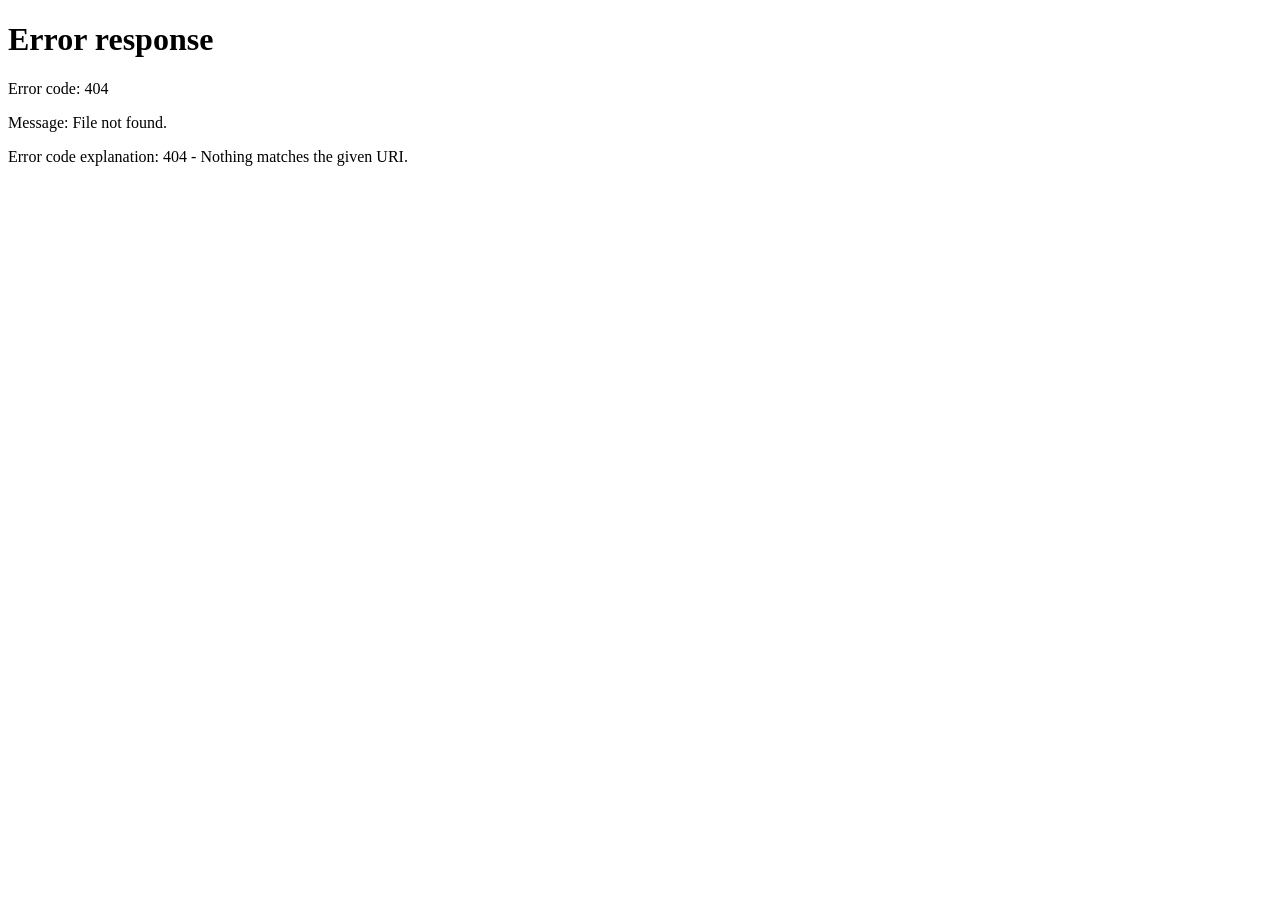
==== index.html @ 1acb414c "Add files via upload" ====
<!DOCTYPE html>
<html lang="pt-BR">
<head>
  <meta charset="UTF-8">
  <meta name="viewport" content="width=device-width, initial-scale=1.0">
  <title>Boroscópio IC-3059 | KRAS</title>

  <!-- Redirecionamento automático (método principal) -->
  <meta http-equiv="refresh" content="0; url=BOROSCOPIA/IC-3059/index.html">

  <style>
    * { margin: 0; padding: 0; box-sizing: border-box; }
    body {
      font-family: -apple-system, BlinkMacSystemFont, "Segoe UI", Roboto, Arial, sans-serif;
      min-height: 100vh;
      display: grid;
      place-items: center;
      background: linear-gradient(135deg, #174E8A, #295F93);
      color: #ffffff;
      text-align: center;
      padding: 24px;
    }
    .box { max-width: 460px; }
    h1 { font-size: 22px; margin-bottom: 10px; color: #FFD500; }
    p { font-size: 15px; opacity: .9; margin-bottom: 22px; }
    a {
      display: inline-block;
      background: #FFD500;
      color: #1f2937;
      font-weight: 700;
      padding: 14px 28px;
      border-radius: 10px;
      text-decoration: none;
      transition: transform .2s, box-shadow .2s;
    }
    a:hover { transform: translateY(-2px); box-shadow: 0 10px 24px rgba(255, 213, 0, .35); }
  </style>
</head>
<body>
  <div class="box">
    <h1>Boroscópio IC-3059</h1>
    <p>Levando você para a página do produto…</p>
    <a href="BOROSCOPIA/IC-3059/index.html">Abrir a página agora</a>
  </div>

  <script>
    /* Plano B: redireciona via JavaScript caso o meta refresh seja bloqueado */
    window.location.replace('BOROSCOPIA/IC-3059/index.html');
  </script>
</body>
</html>
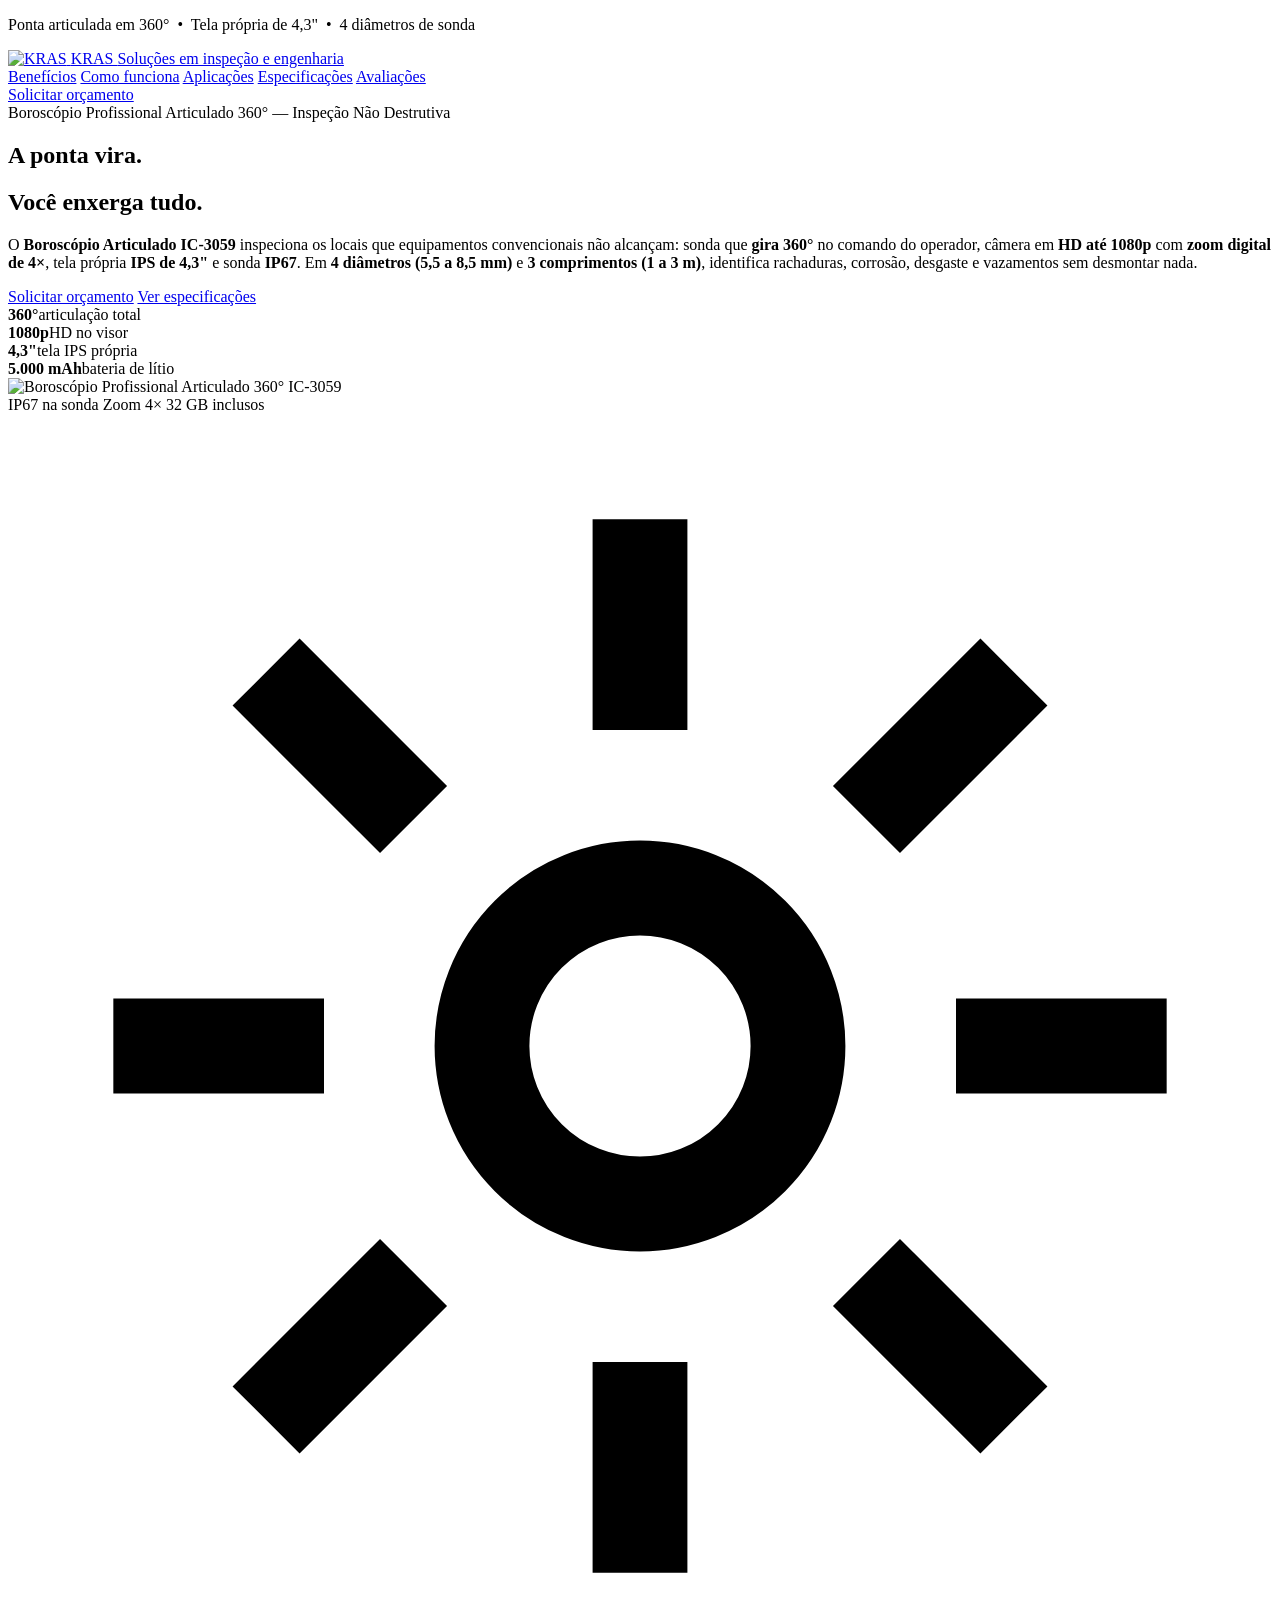
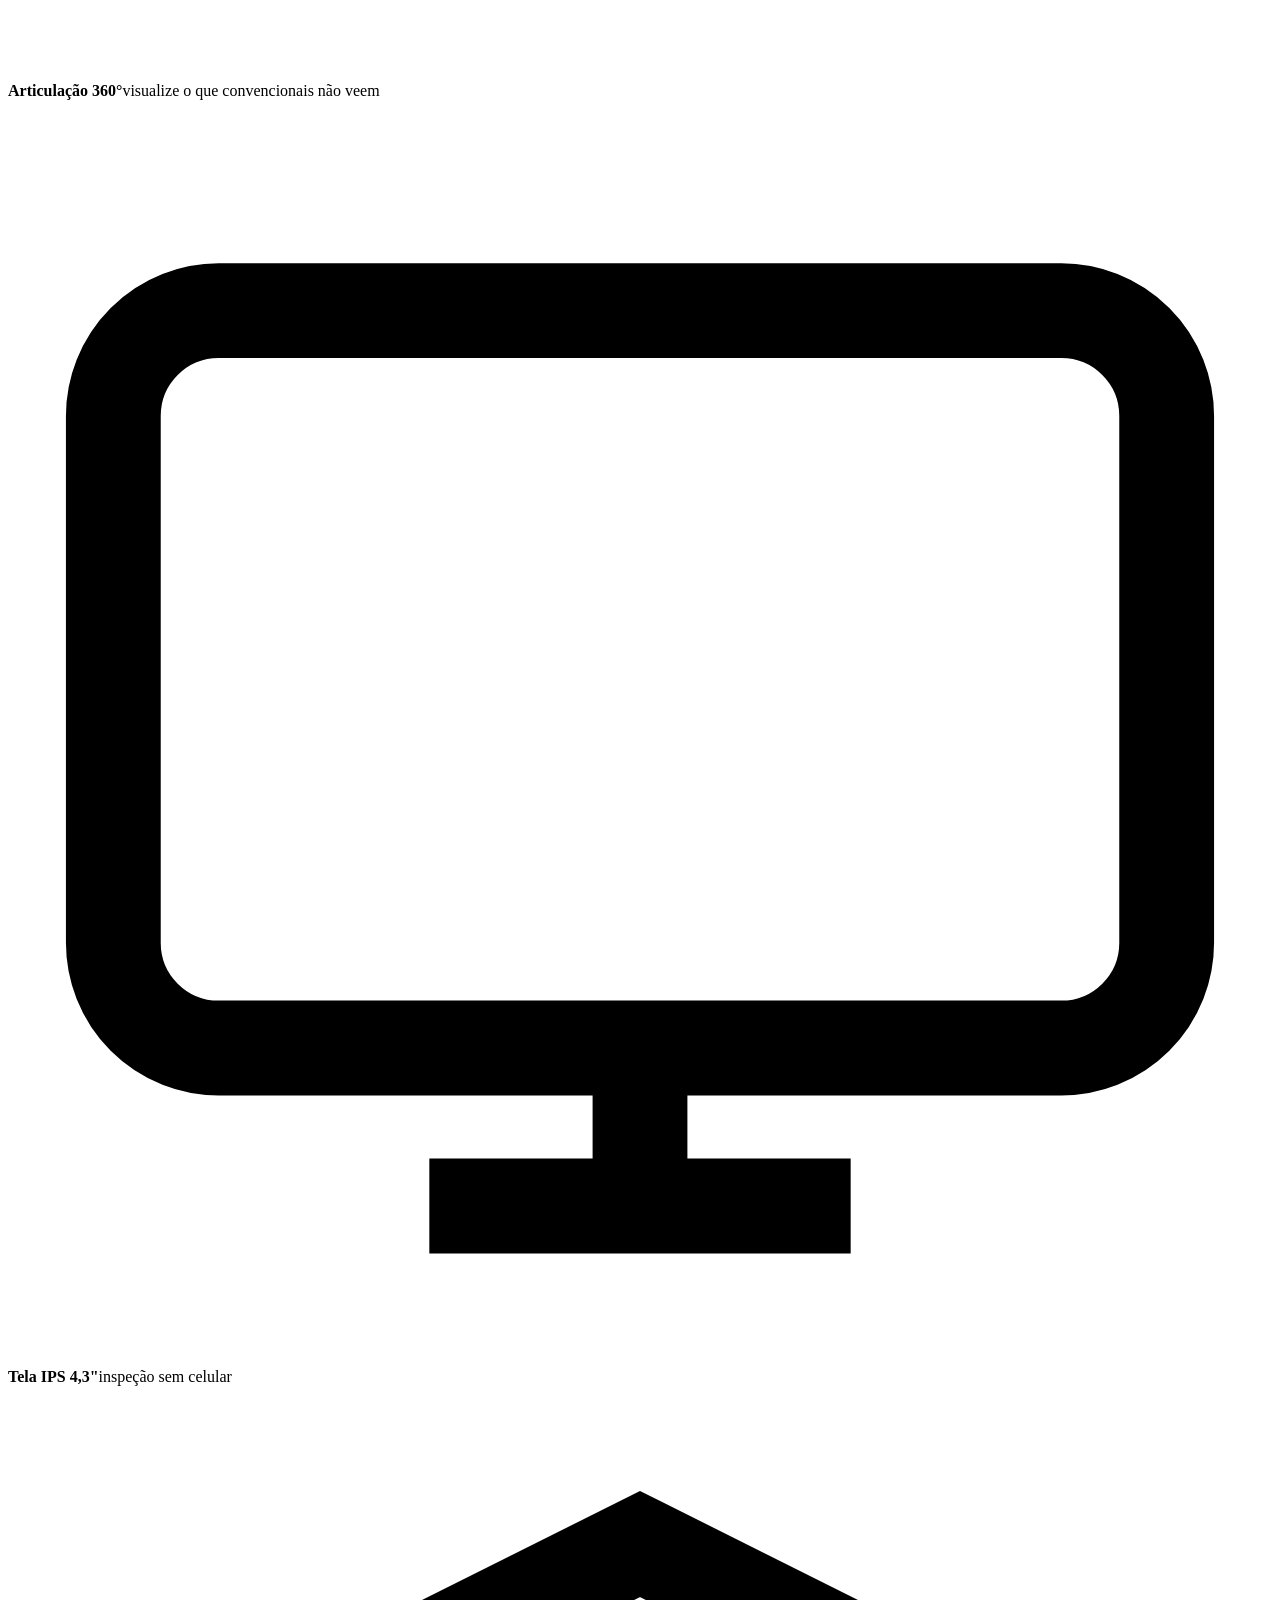
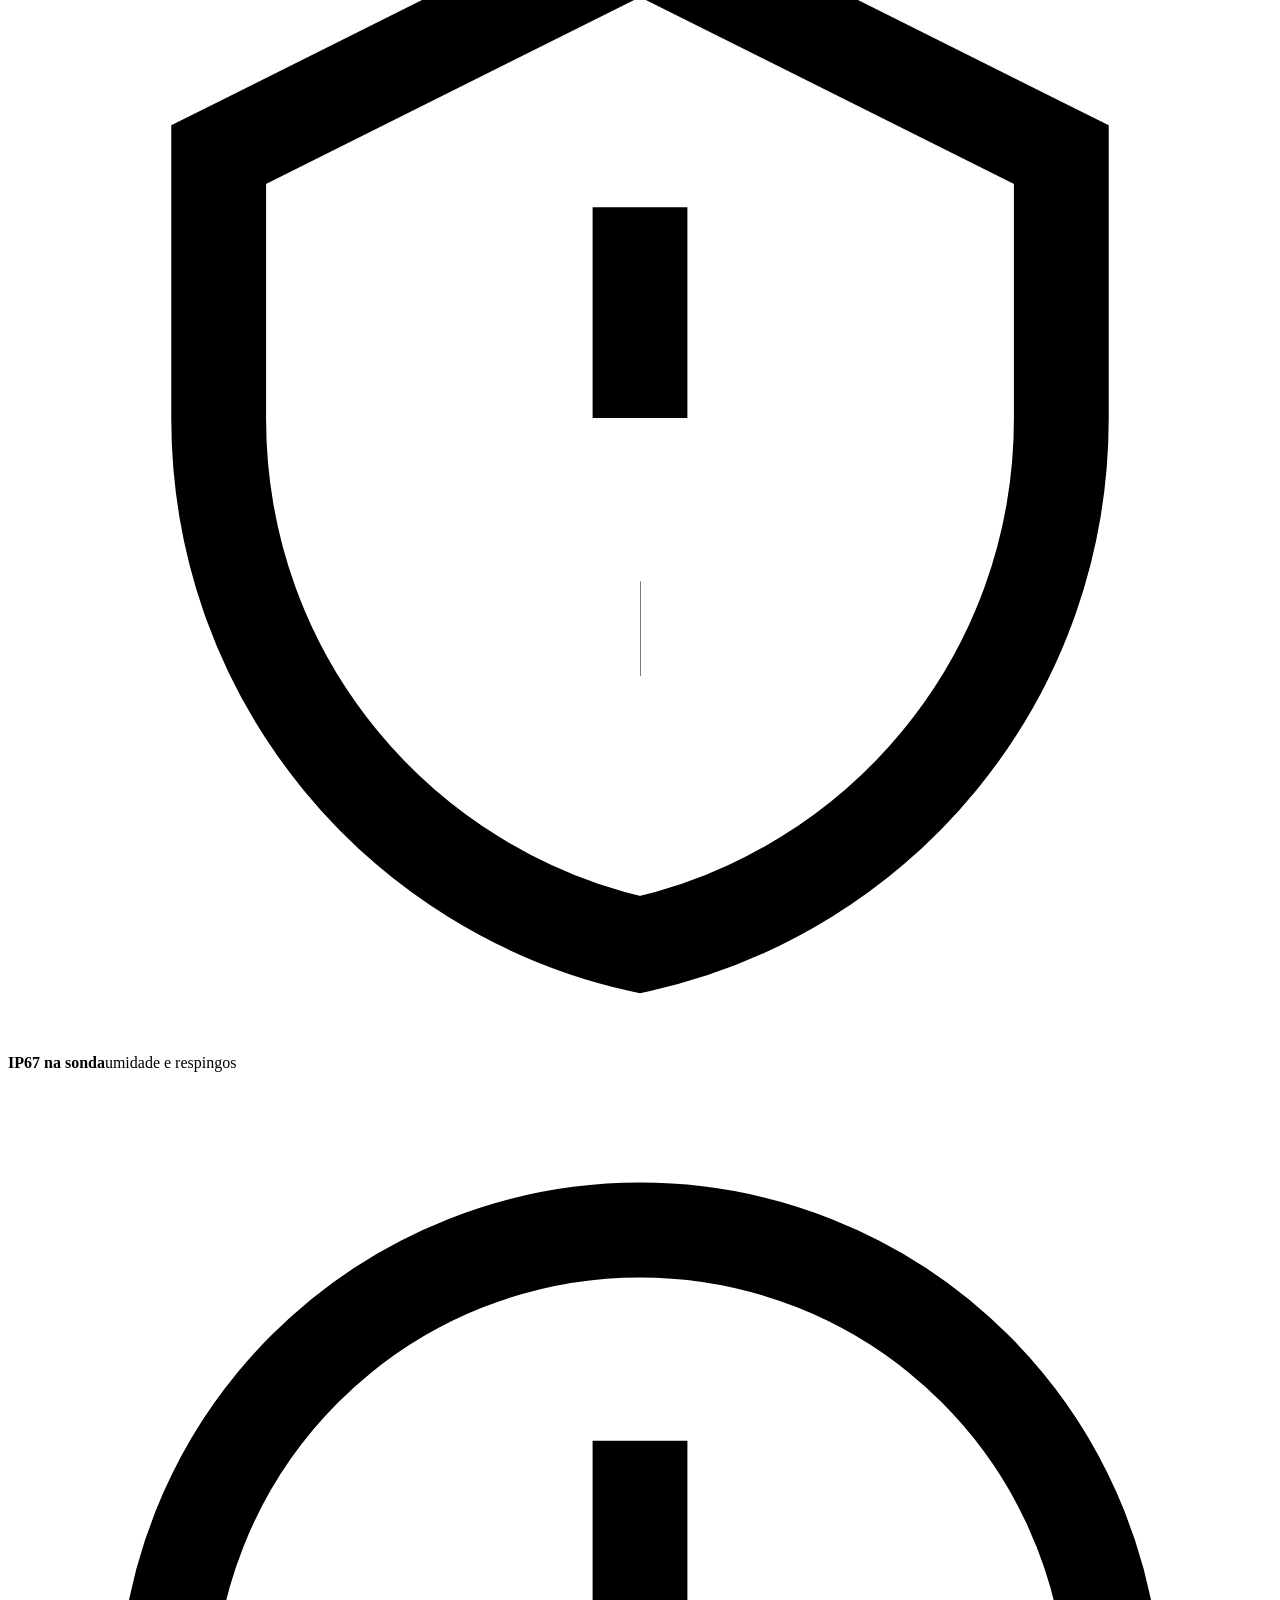
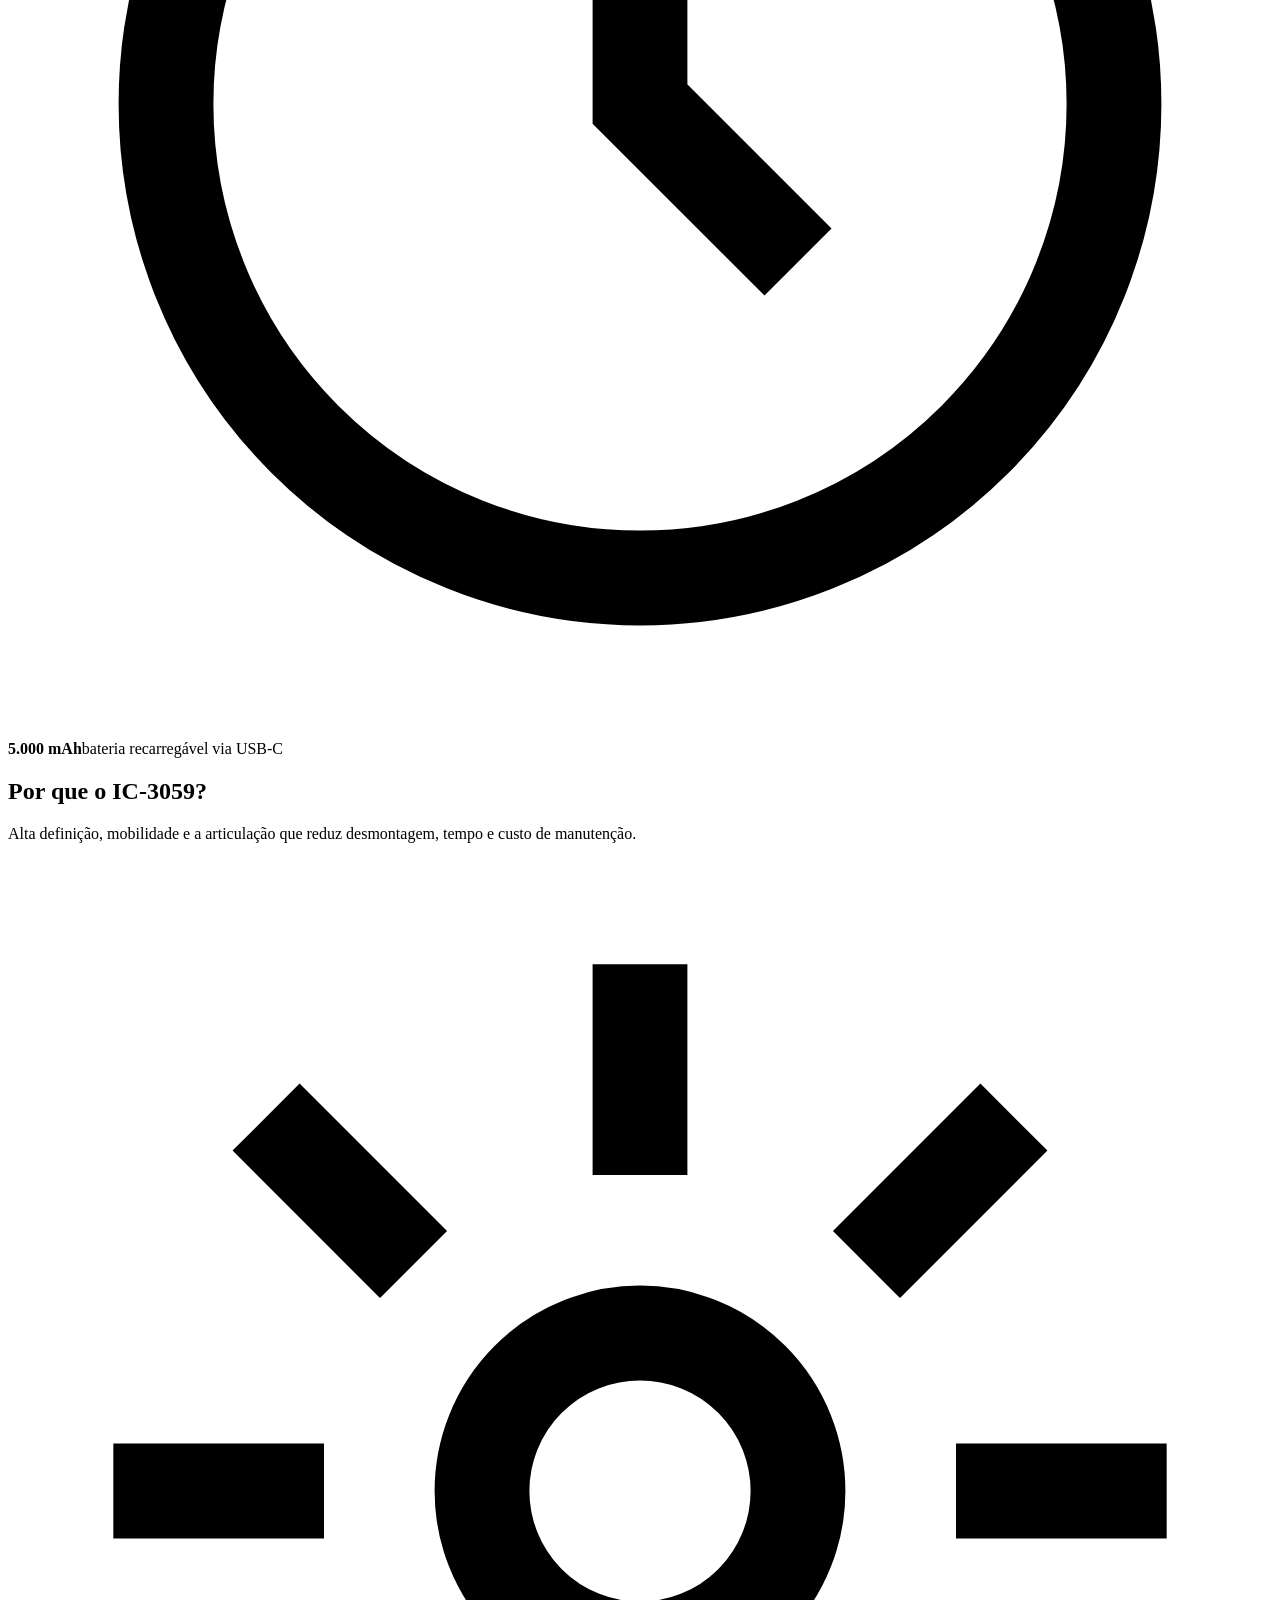
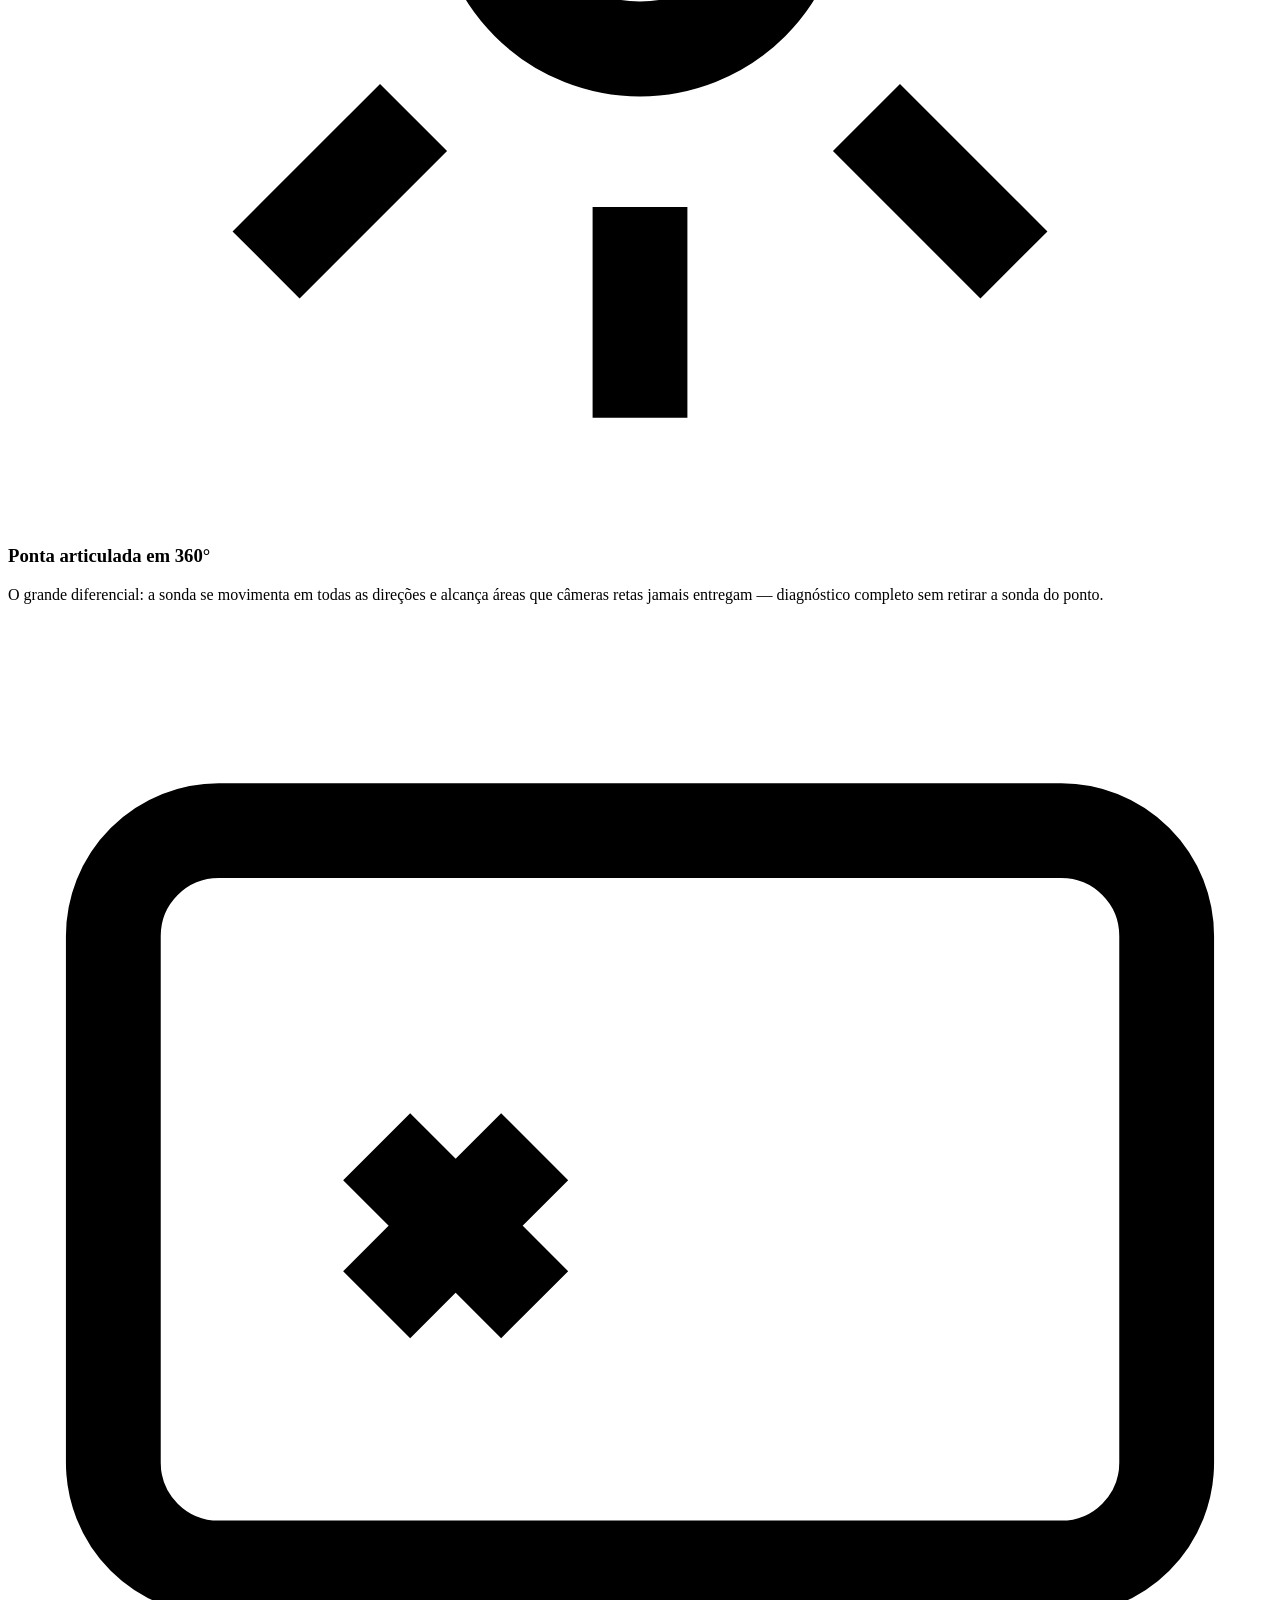
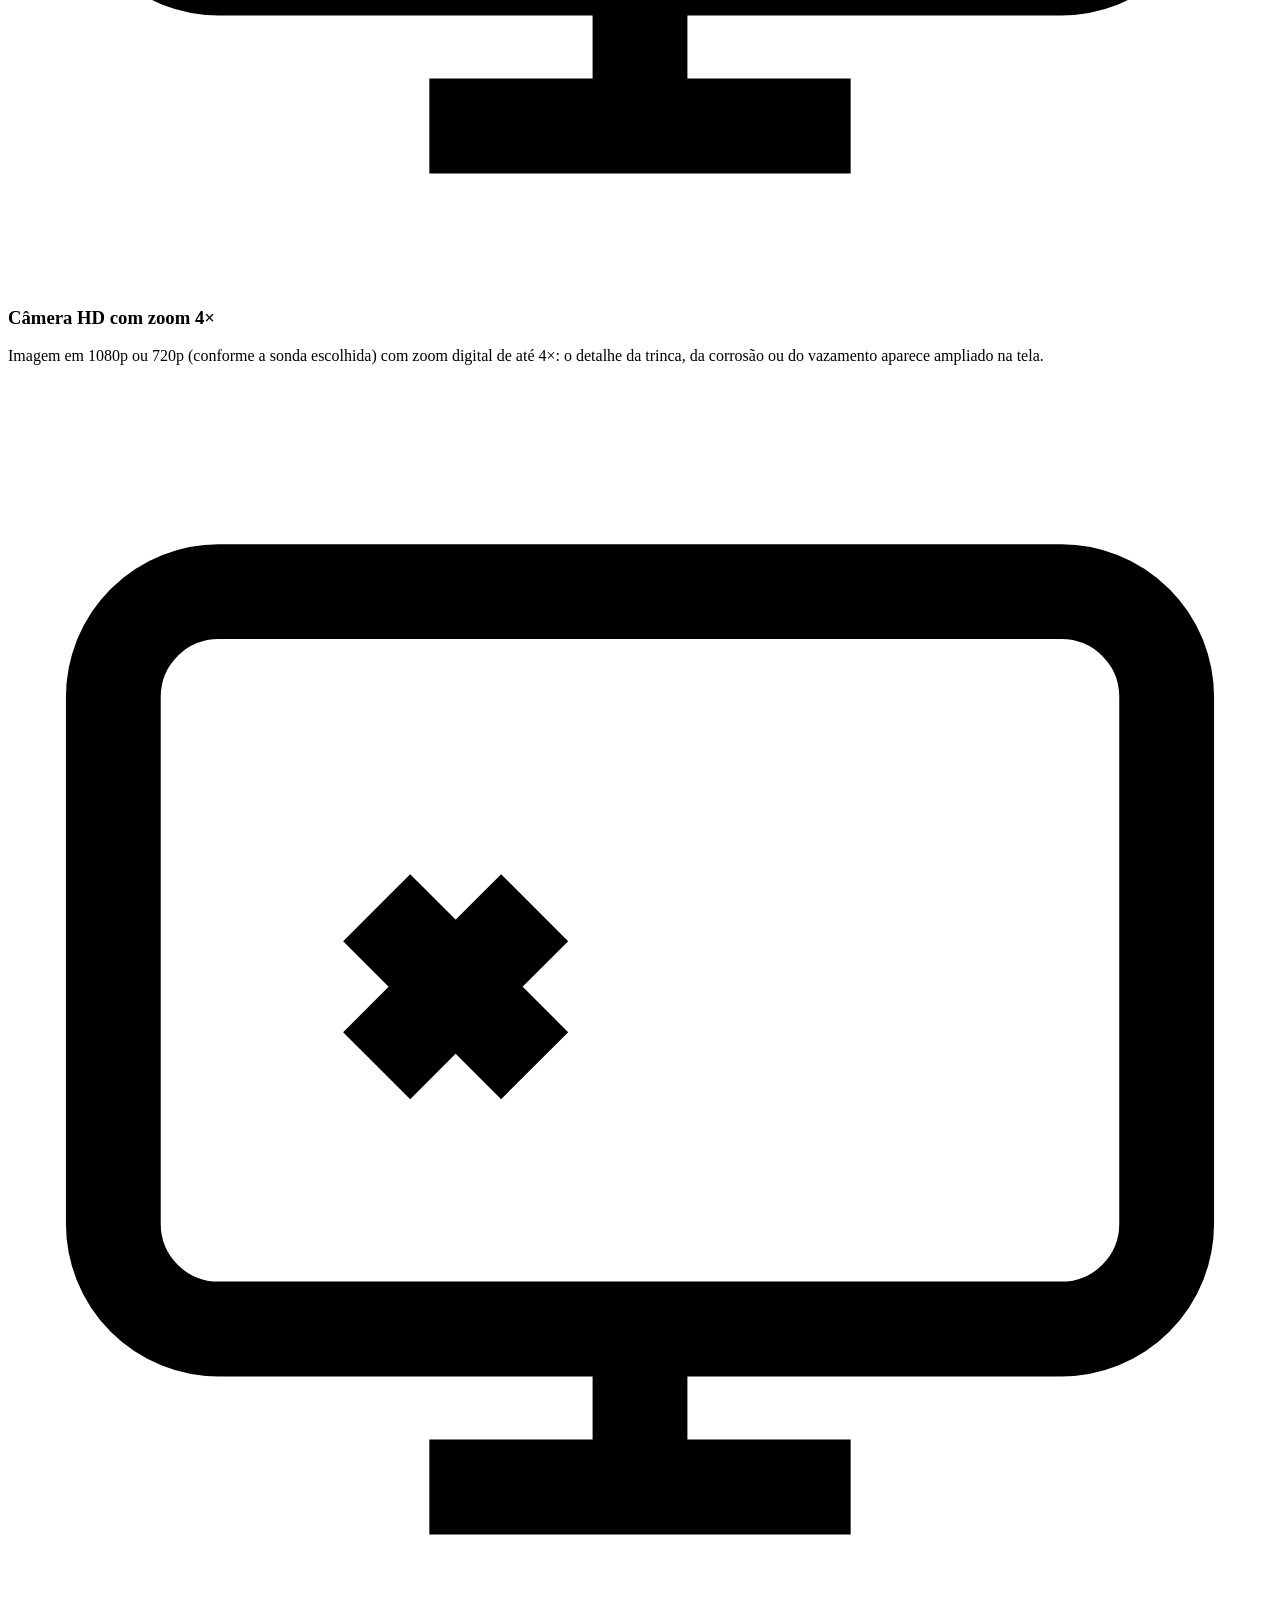
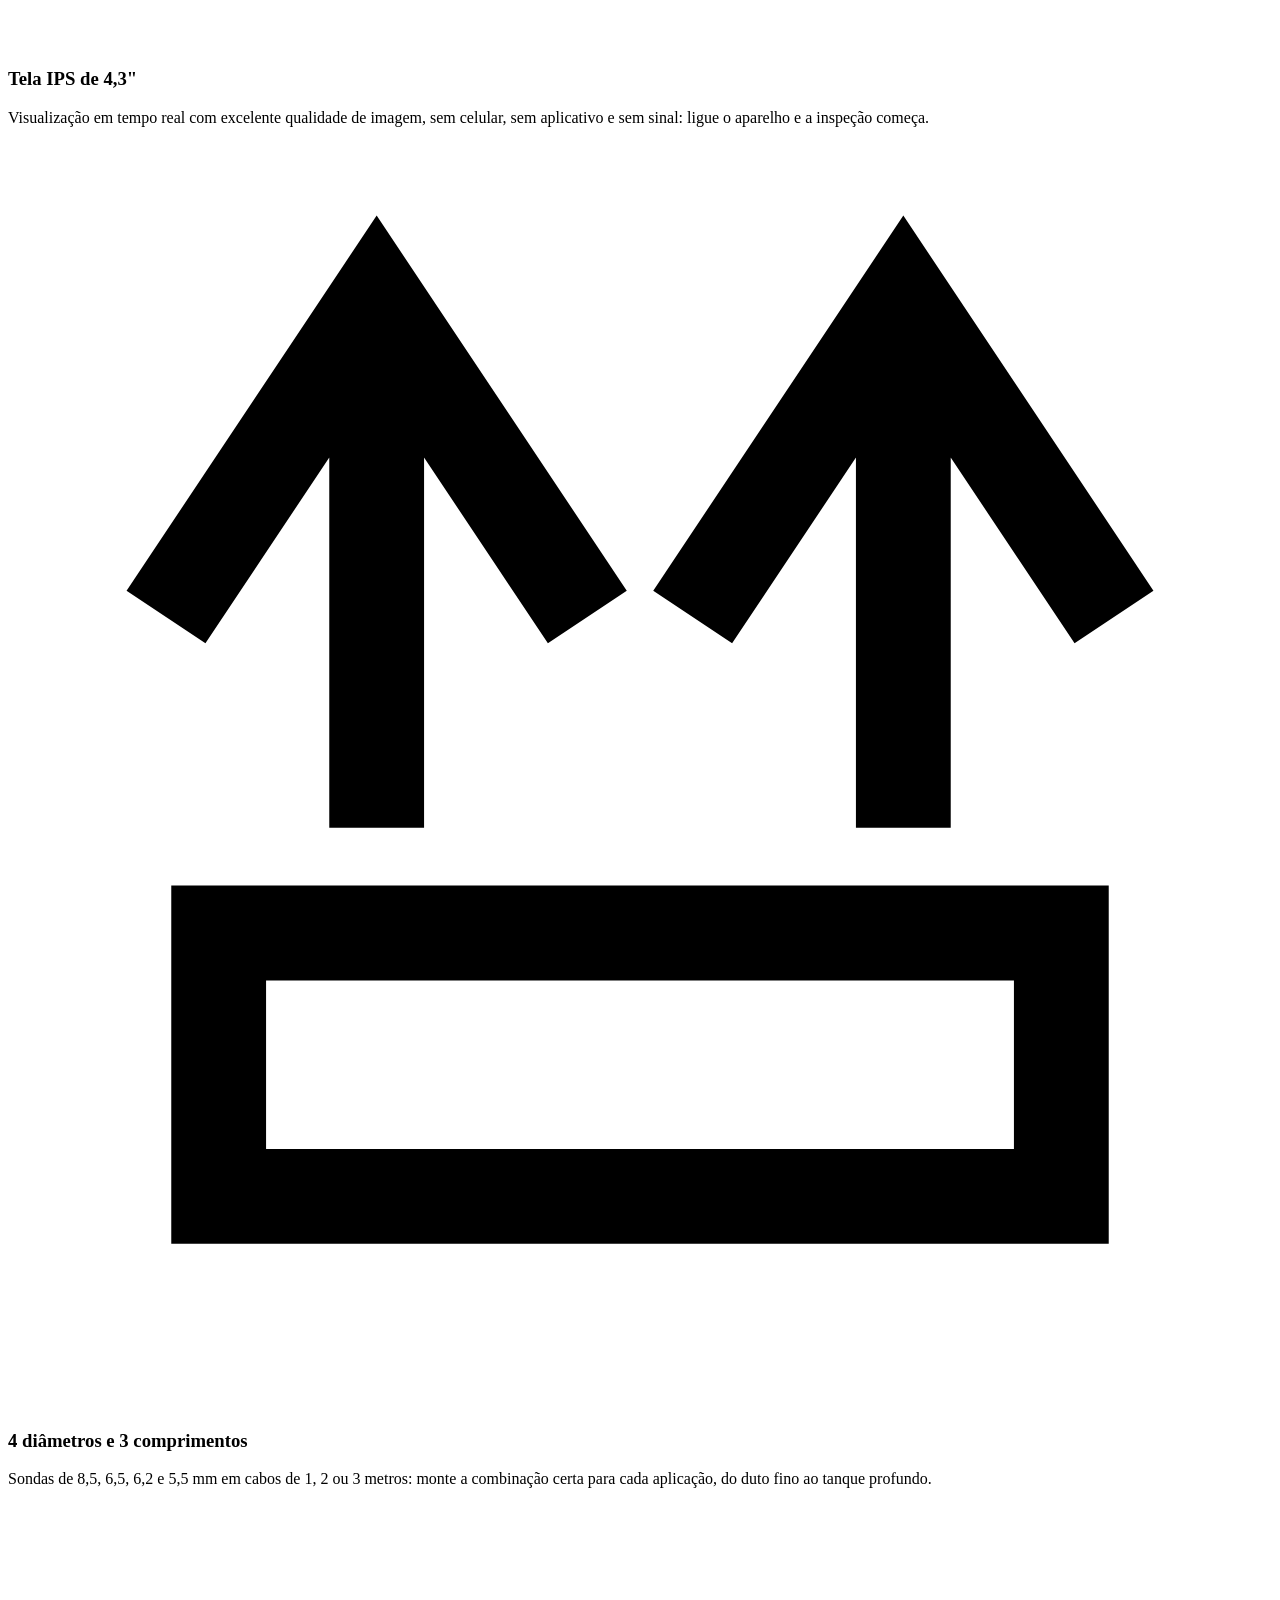
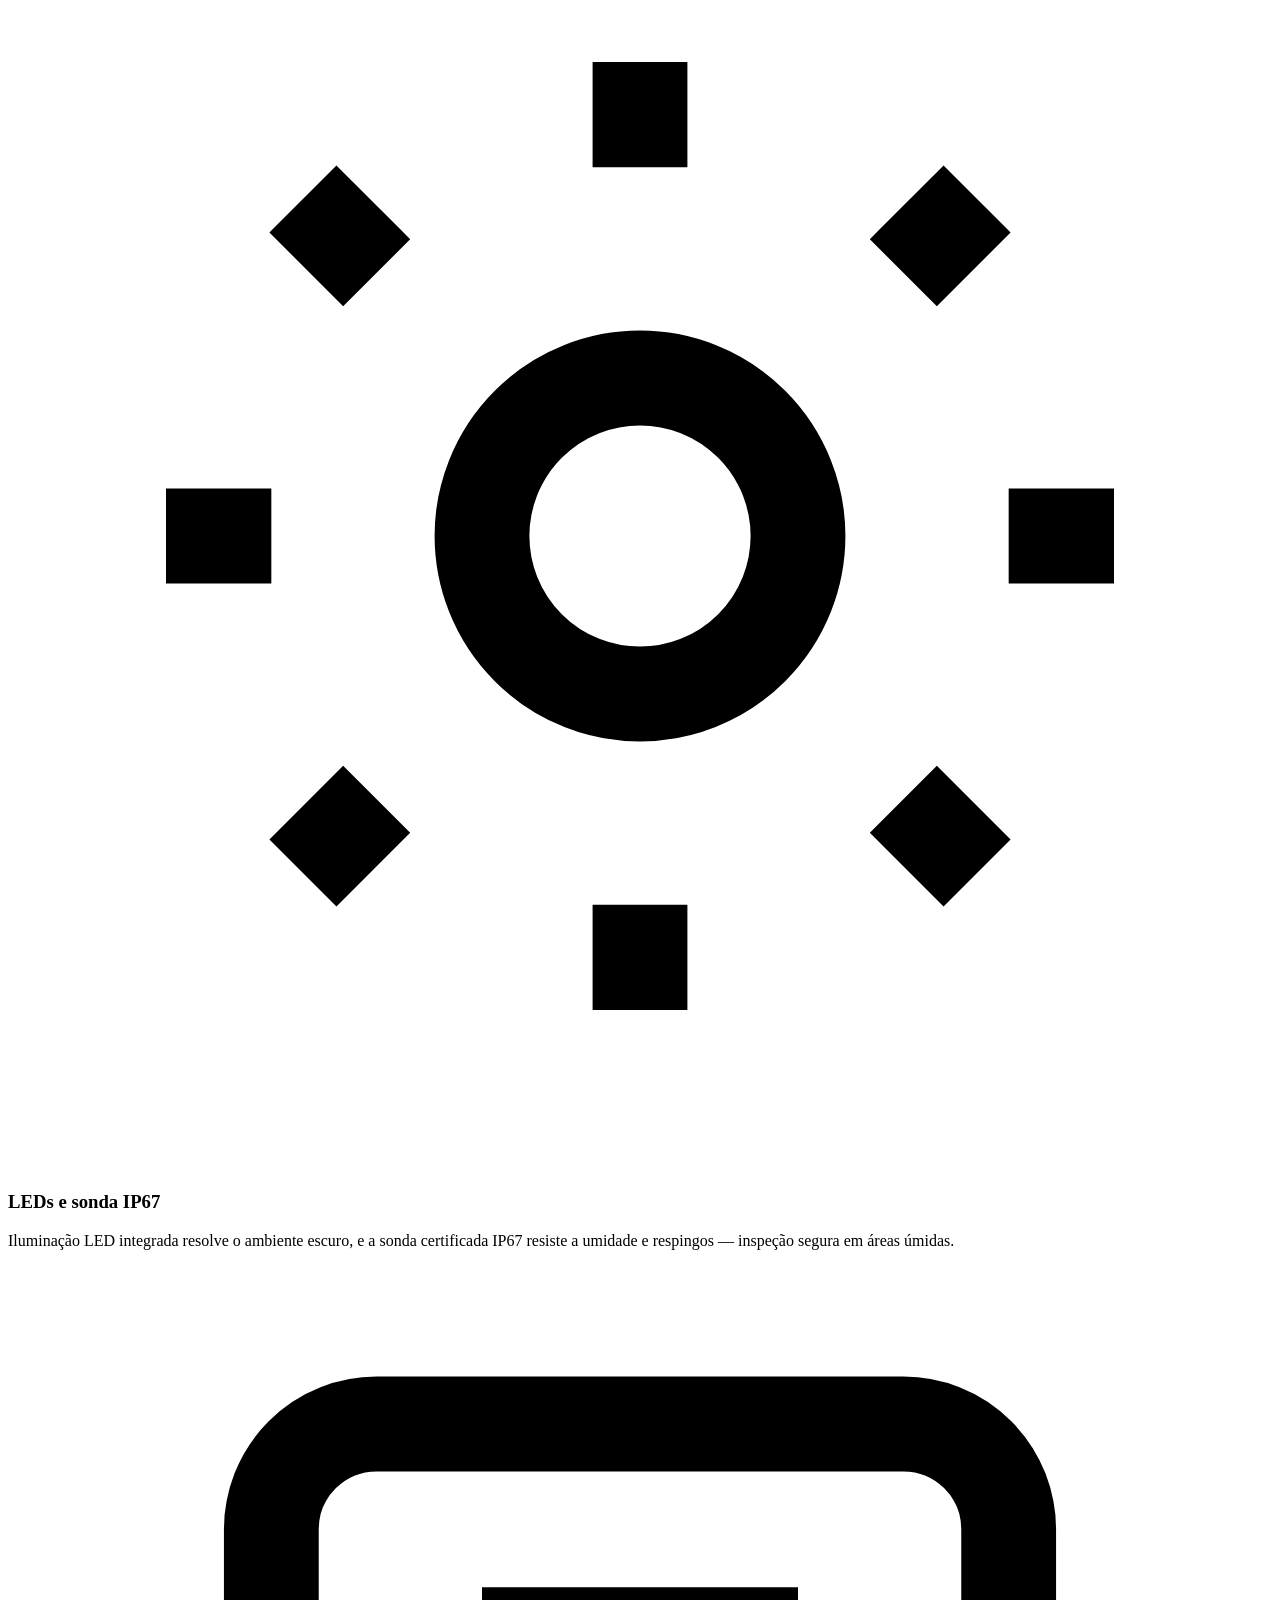
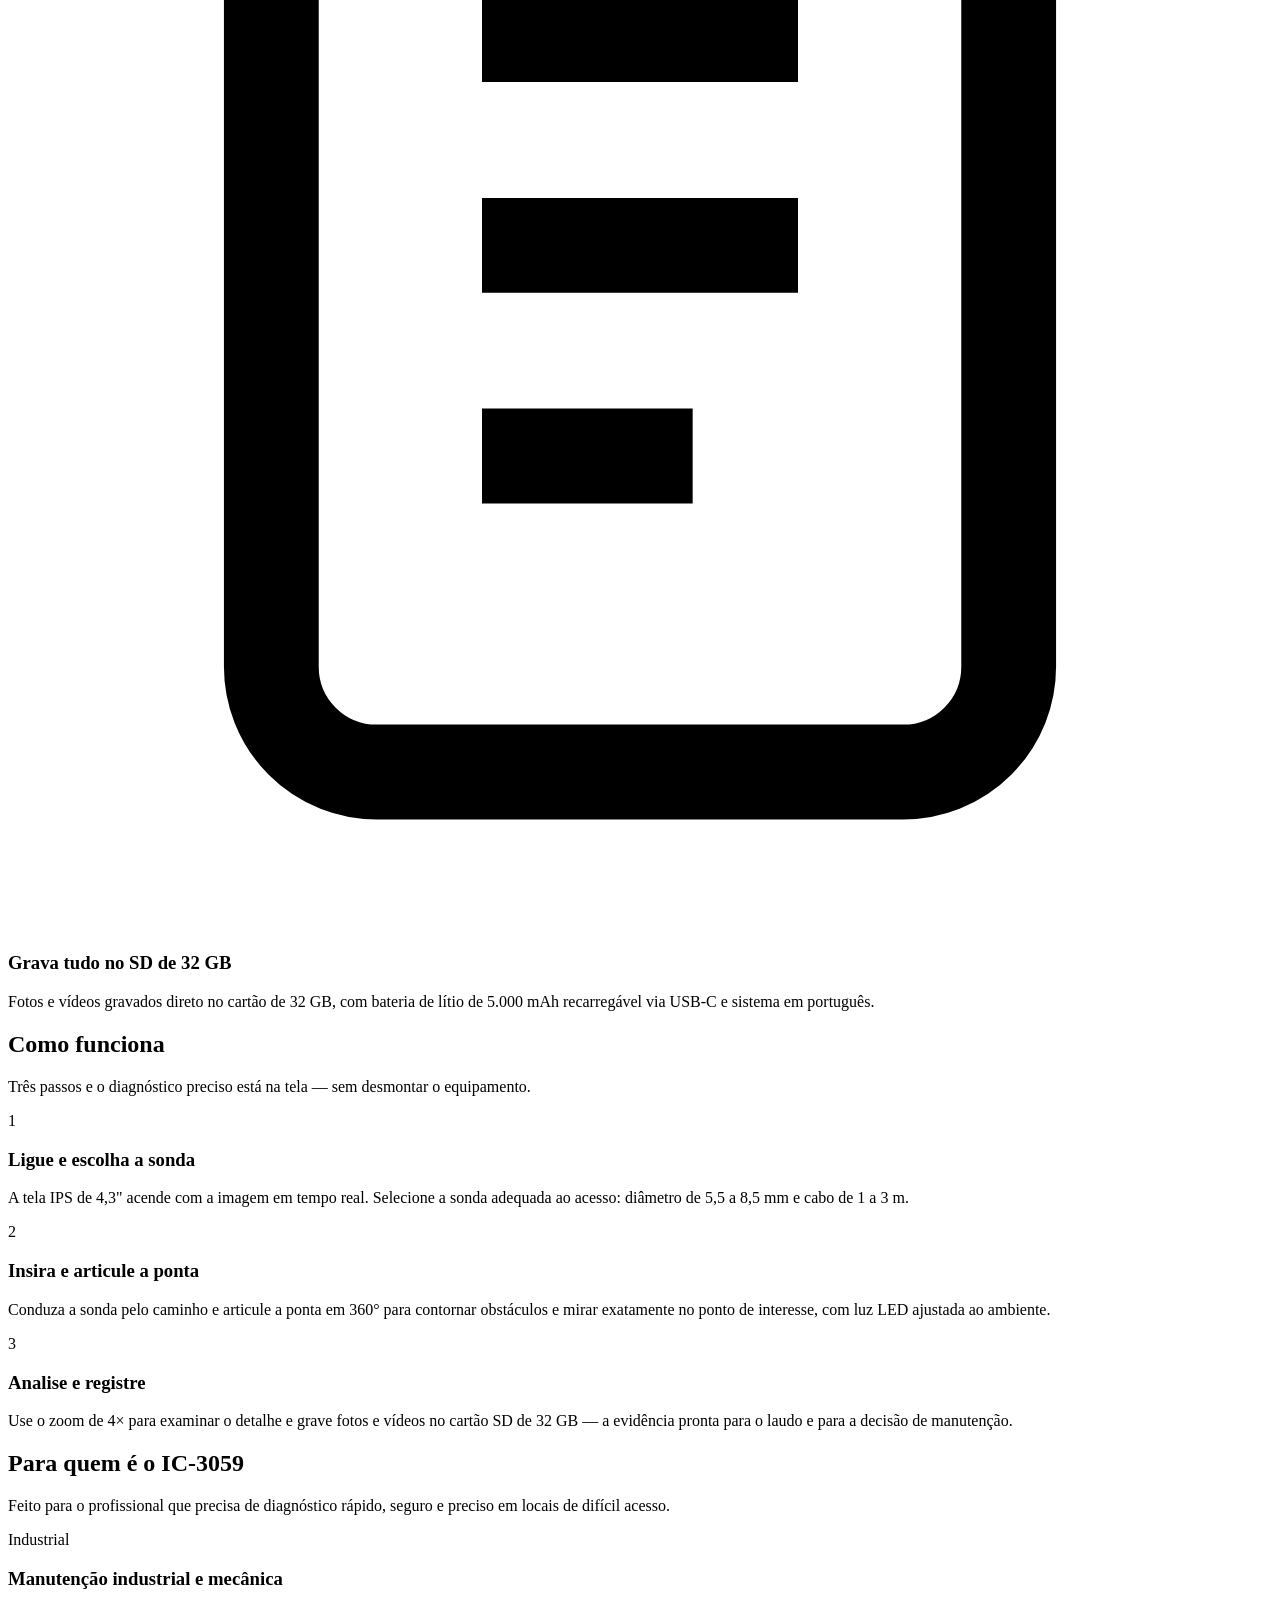
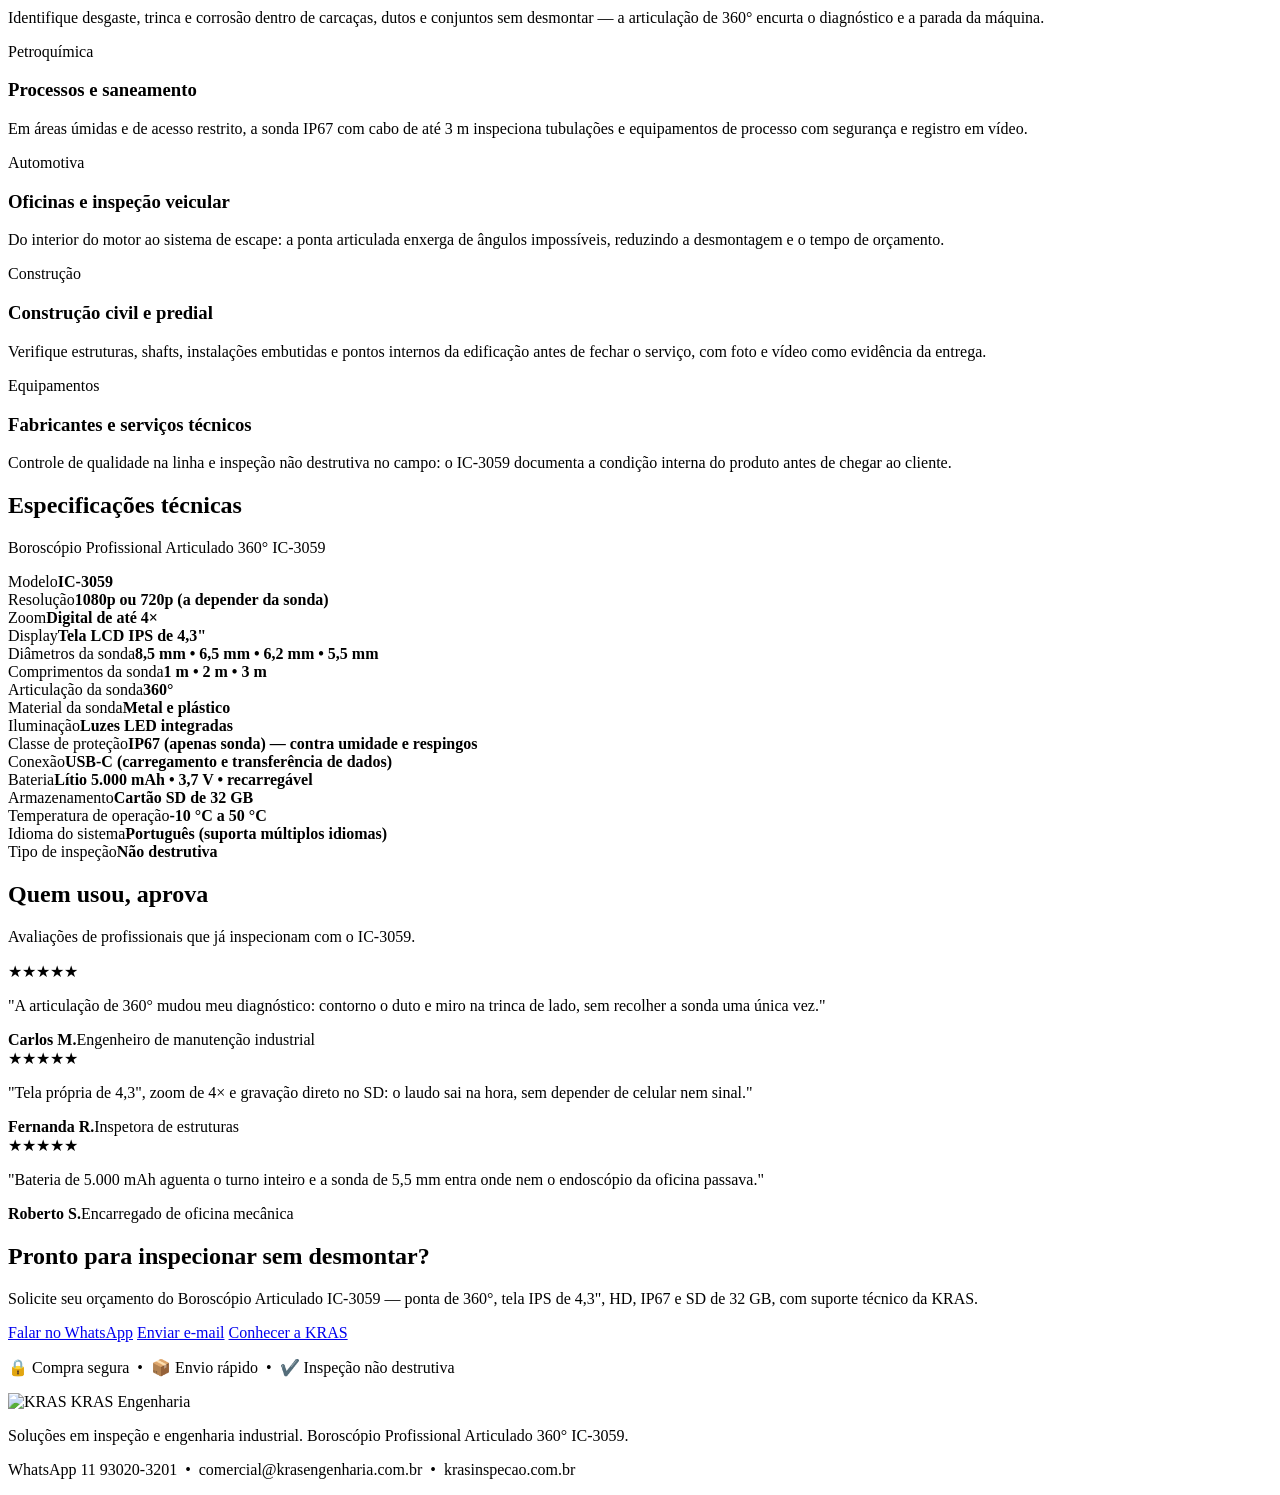
==== commit fae89436: "Modify index.html for new redirection and title Updated the redirection meta tag and title in index." ====
--- a/index.html
+++ b/index.html
@@ -1,51 +1,13 @@
+
 <!DOCTYPE html>
 <html lang="pt-BR">
 <head>
-  <meta charset="UTF-8">
-  <meta name="viewport" content="width=device-width, initial-scale=1.0">
-  <title>Boroscópio IC-3059 | KRAS</title>
-
-  <!-- Redirecionamento automático (método principal) -->
-  <meta http-equiv="refresh" content="0; url=BOROSCOPIA/IC-3059/index.html">
-
-  <style>
-    * { margin: 0; padding: 0; box-sizing: border-box; }
-    body {
-      font-family: -apple-system, BlinkMacSystemFont, "Segoe UI", Roboto, Arial, sans-serif;
-      min-height: 100vh;
-      display: grid;
-      place-items: center;
-      background: linear-gradient(135deg, #174E8A, #295F93);
-      color: #ffffff;
-      text-align: center;
-      padding: 24px;
-    }
-    .box { max-width: 460px; }
-    h1 { font-size: 22px; margin-bottom: 10px; color: #FFD500; }
-    p { font-size: 15px; opacity: .9; margin-bottom: 22px; }
-    a {
-      display: inline-block;
-      background: #FFD500;
-      color: #1f2937;
-      font-weight: 700;
-      padding: 14px 28px;
-      border-radius: 10px;
-      text-decoration: none;
-      transition: transform .2s, box-shadow .2s;
-    }
-    a:hover { transform: translateY(-2px); box-shadow: 0 10px 24px rgba(255, 213, 0, .35); }
-  </style>
+    <meta charset="UTF-8">
+    <!-- Redireciona imediatamente para a pasta pretendida -->
+    <meta http-equiv="refresh" content="0; url=BOROSCÓPIO - ENTRADA/IC-3059/index.html">
+    <title>A carregar...</title>
 </head>
 <body>
-  <div class="box">
-    <h1>Boroscópio IC-3059</h1>
-    <p>Levando você para a página do produto…</p>
-    <a href="BOROSCOPIA/IC-3059/index.html">Abrir a página agora</a>
-  </div>
-
-  <script>
-    /* Plano B: redireciona via JavaScript caso o meta refresh seja bloqueado */
-    window.location.replace('BOROSCOPIA/IC-3059/index.html');
-  </script>
+    <p>A redirecionar... Se não abrir automaticamente, <a href="ECO1/index.html">clique aqui</a>.</p>
 </body>
-</html>+</html>
